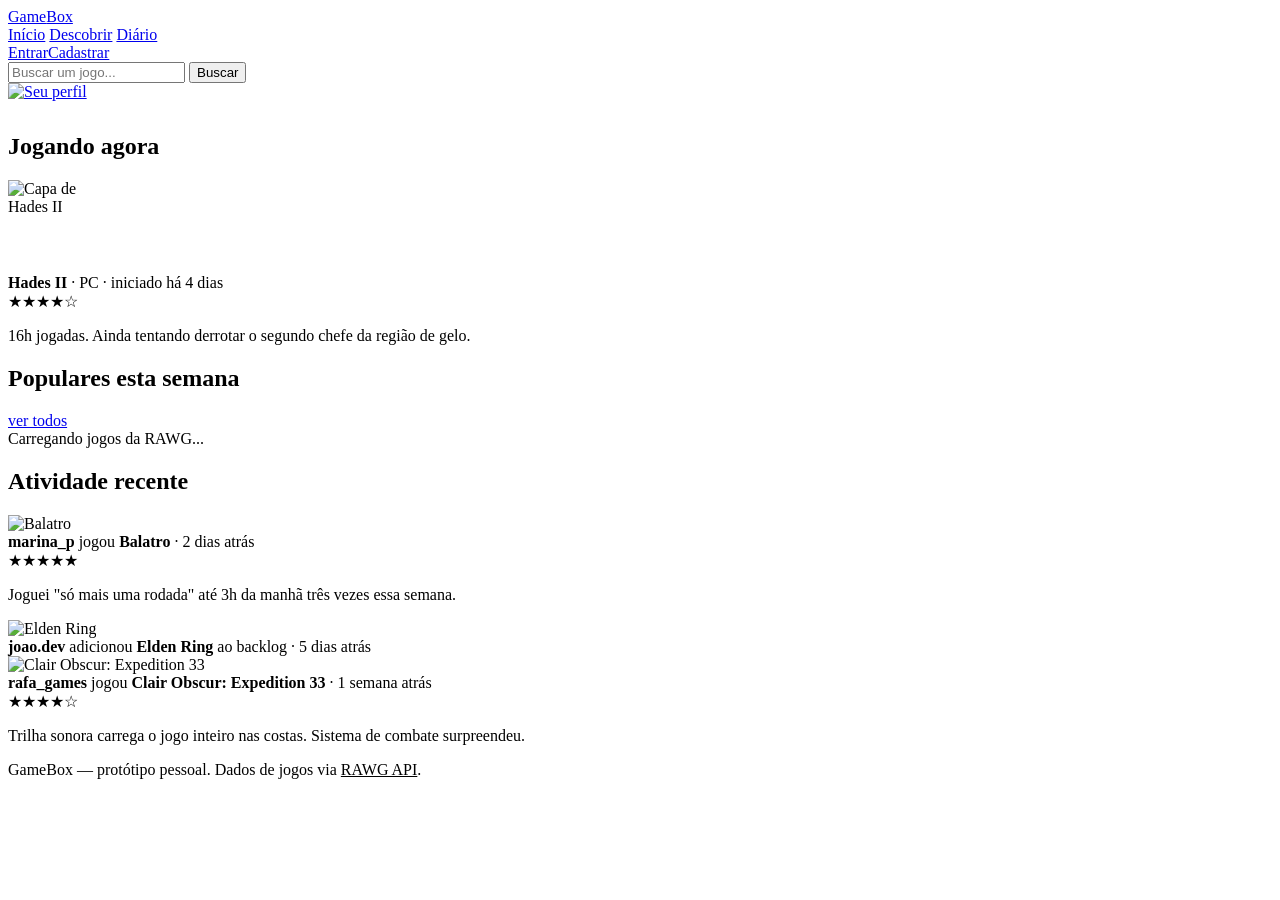
==== index.html @ ae551d5a "Add initial HTML structure for GameBox" ====
<!DOCTYPE html>
<html lang="pt-BR">
<head>
<meta charset="UTF-8">
<meta name="viewport" content="width=device-width, initial-scale=1.0">
<title>GameBox — seu diário de jogos</title>
<link rel="stylesheet" href="style.css">
</head>
<body>

<!-- ===================== NAV =====================
     Se for virar PHP, esse bloco é um ótimo candidato pra header.php
     (fica igual em index.php, game.php e profile.php). -->
<nav class="nav">
  <div class="container nav-inner">
    <a href="index.html" class="logo">Game<span>Box</span></a>
    <div class="nav-links">
      <a href="index.html" class="active">Início</a>
      <a href="descobrir.php">Descobrir</a>
      <a href="diario.php">Diário</a>
    </div>
    <div class="nav-right"><a class="auth-link" href="login.php">Entrar</a><a class="auth-link" href="cadastro.php">Cadastrar</a>
      <form class="search-form" action="index.html" method="get">
        <input class="search" name="search" type="search" placeholder="Buscar um jogo..." aria-label="Buscar um jogo">
        <button type="submit">Buscar</button>
      </form>
      <a href="perfil.php"><img class="avatar" src="https://placehold.co/64x64/232a36/8890a0?text=EU" alt="Seu perfil"></a>
    </div>
  </div>
</nav>

<main class="container">

  <!-- ===================== JOGANDO AGORA =====================
       PHP: aqui normalmente entraria 1 registro (o "currently playing"
       do usuário logado), então não precisa de loop — é só 1 SELECT. -->
  <div class="section-head" style="margin-top:32px;">
    <h2>Jogando agora</h2>
  </div>
  <div class="entry" style="border-bottom:none;">
    <div class="cover-sm" style="width:70px; height:94px;">
      <img src="https://placehold.co/300x400/1a1f29/e8a33d?text=Hades+II" alt="Capa de Hades II">
    </div>
    <div>
      <div class="meta"><strong>Hades II</strong> · PC · iniciado há 4 dias</div>
      <div class="stars">★★★★☆</div>
      <p>16h jogadas. Ainda tentando derrotar o segundo chefe da região de gelo.</p>
    </div>
  </div>

  <!-- ===================== POPULARES =====================
       JS: essa div é o alvo natural pra getPopularGames() do rawg-api.js —
       ver comentário no fim do arquivo com o exemplo de preenchimento.
       PHP: se preferir montar no servidor, isso vira um foreach($jogos as $jogo). -->
  <div class="section-head">
    <h2>Populares esta semana</h2>
    <a href="#">ver todos</a>
  </div>
  <div class="game-grid" id="popular-games">
    <div class="api-loading">Carregando jogos da RAWG...</div>
  </div>

  <!-- ===================== ATIVIDADE DE AMIGOS =====================
       PHP: aqui entra um foreach($atividades as $a) — cada item é
       um registro de log (quem, o quê, nota, comentário). -->
  <div class="section-head">
    <h2>Atividade recente</h2>
  </div>
  <div id="activity-feed">

    <!-- LOOP START -->
    <div class="entry">
      <div class="cover-sm"><img src="https://placehold.co/300x400/1a1f29/edeef0?text=Balatro" alt="Balatro"></div>
      <div>
        <div class="meta"><strong>marina_p</strong> jogou <strong>Balatro</strong> · 2 dias atrás</div>
        <div class="stars">★★★★★</div>
        <p>Joguei "só mais uma rodada" até 3h da manhã três vezes essa semana.</p>
      </div>
    </div>
    <!-- LOOP END -->

    <div class="entry">
      <div class="cover-sm"><img src="https://placehold.co/300x400/1a1f29/edeef0?text=Elden+Ring" alt="Elden Ring"></div>
      <div>
        <div class="meta"><strong>joao.dev</strong> adicionou <strong>Elden Ring</strong> ao backlog · 5 dias atrás</div>
      </div>
    </div>

    <div class="entry">
      <div class="cover-sm"><img src="https://placehold.co/300x400/1a1f29/edeef0?text=Clair+Obscur" alt="Clair Obscur: Expedition 33"></div>
      <div>
        <div class="meta"><strong>rafa_games</strong> jogou <strong>Clair Obscur: Expedition 33</strong> · 1 semana atrás</div>
        <div class="stars">★★★★☆</div>
        <p>Trilha sonora carrega o jogo inteiro nas costas. Sistema de combate surpreendeu.</p>
      </div>
    </div>

  </div>

</main>

<!-- footer.php seria outro bom candidato de include -->
<footer class="site-footer">
  <div class="container">
    GameBox — protótipo pessoal. Dados de jogos via <a href="https://rawg.io" style="color:var(--teal)">RAWG API</a>.
  </div>
</footer>

<script src="rawg-api.js"></script>
<script src="app.js"></script>
</body>
</html>
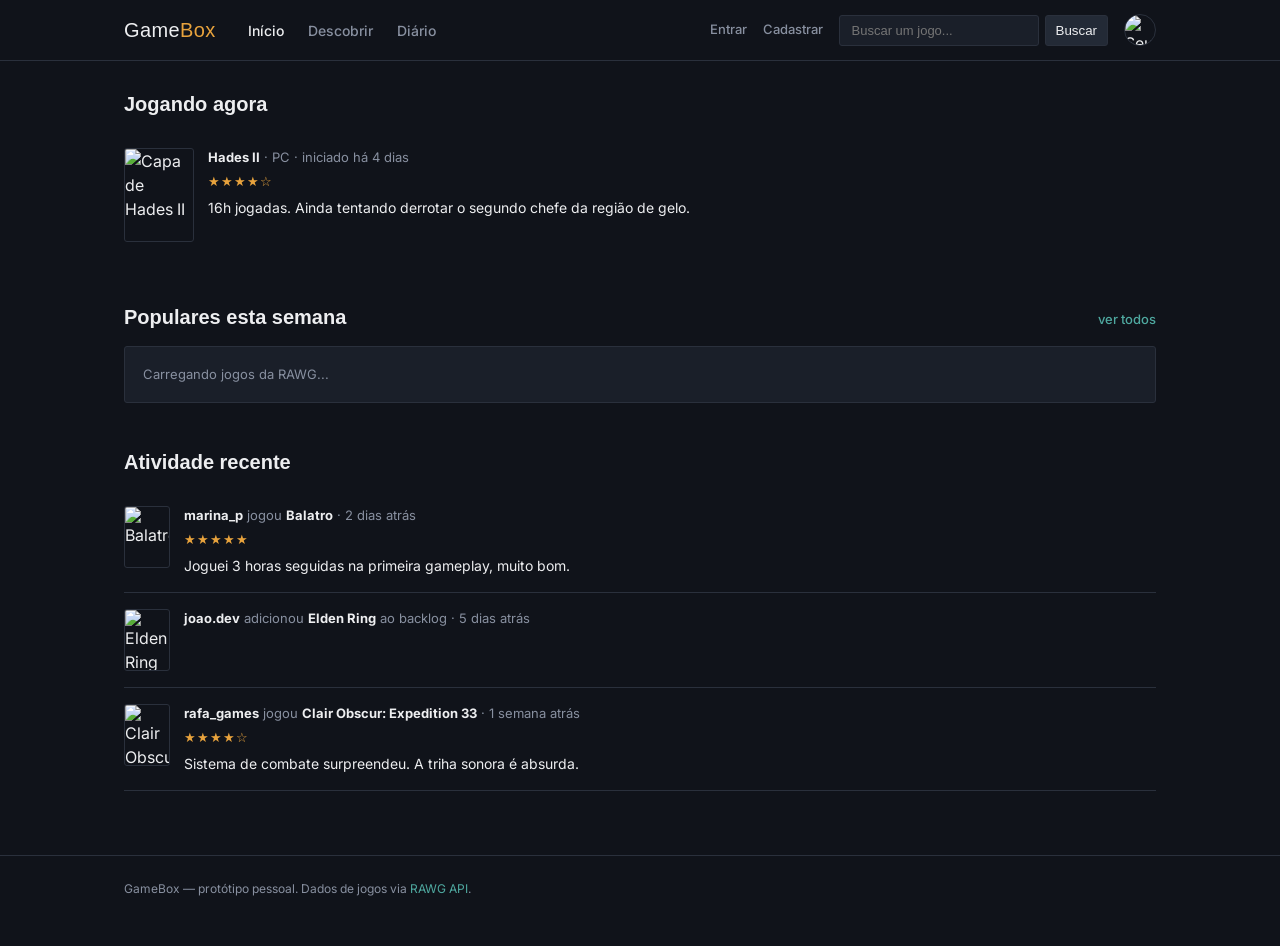
==== commit 54715207: "Modifiquei os comentários dos usuários que aparecem na pagina inicial" ====
--- a/index.html
+++ b/index.html
@@ -8,9 +8,7 @@
 </head>
 <body>
 
-<!-- ===================== NAV =====================
-     Se for virar PHP, esse bloco é um ótimo candidato pra header.php
-     (fica igual em index.php, game.php e profile.php). -->
+
 <nav class="nav">
   <div class="container nav-inner">
     <a href="index.html" class="logo">Game<span>Box</span></a>
@@ -31,9 +29,7 @@
 
 <main class="container">
 
-  <!-- ===================== JOGANDO AGORA =====================
-       PHP: aqui normalmente entraria 1 registro (o "currently playing"
-       do usuário logado), então não precisa de loop — é só 1 SELECT. -->
+ 
   <div class="section-head" style="margin-top:32px;">
     <h2>Jogando agora</h2>
   </div>
@@ -48,10 +44,7 @@
     </div>
   </div>
 
-  <!-- ===================== POPULARES =====================
-       JS: essa div é o alvo natural pra getPopularGames() do rawg-api.js —
-       ver comentário no fim do arquivo com o exemplo de preenchimento.
-       PHP: se preferir montar no servidor, isso vira um foreach($jogos as $jogo). -->
+ 
   <div class="section-head">
     <h2>Populares esta semana</h2>
     <a href="#">ver todos</a>
@@ -60,9 +53,7 @@
     <div class="api-loading">Carregando jogos da RAWG...</div>
   </div>
 
-  <!-- ===================== ATIVIDADE DE AMIGOS =====================
-       PHP: aqui entra um foreach($atividades as $a) — cada item é
-       um registro de log (quem, o quê, nota, comentário). -->
+  
   <div class="section-head">
     <h2>Atividade recente</h2>
   </div>
@@ -74,7 +65,7 @@
       <div>
         <div class="meta"><strong>marina_p</strong> jogou <strong>Balatro</strong> · 2 dias atrás</div>
         <div class="stars">★★★★★</div>
-        <p>Joguei "só mais uma rodada" até 3h da manhã três vezes essa semana.</p>
+        <p>Joguei 3 horas seguidas na primeira gameplay, muito bom.</p>
       </div>
     </div>
     <!-- LOOP END -->
@@ -91,7 +82,7 @@
       <div>
         <div class="meta"><strong>rafa_games</strong> jogou <strong>Clair Obscur: Expedition 33</strong> · 1 semana atrás</div>
         <div class="stars">★★★★☆</div>
-        <p>Trilha sonora carrega o jogo inteiro nas costas. Sistema de combate surpreendeu.</p>
+        <p>Sistema de combate surpreendeu. A triha sonora é absurda.</p>
       </div>
     </div>
 
--- a/style.css
+++ b/style.css
@@ -0,0 +1,581 @@
+
+
+@import url('https://fonts.googleapis.com/css2?family=Archivo+Expanded:wght@600;700&family=Inter:wght@400;500;600&family=IBM+Plex+Mono:wght@500&display=swap');
+
+:root {
+  --ink: #10131a;
+  --surface: #1a1f29;
+  --surface-raised: #232a36;
+  --hairline: #2a303c;
+  --amber: #e8a33d;
+  --teal: #4fa9a0;
+  --text: #edeef0;
+  --muted: #8890a0;
+
+  --font-display: 'Archivo Expanded', 'Arial Narrow', sans-serif;
+  --font-body: 'Inter', system-ui, sans-serif;
+  --font-mono: 'IBM Plex Mono', monospace;
+
+  --radius: 3px;
+}
+
+* { box-sizing: border-box; }
+
+html, body {
+  margin: 0;
+  padding: 0;
+  background: var(--ink);
+  color: var(--text);
+  font-family: var(--font-body);
+  line-height: 1.5;
+}
+
+img { max-width: 100%; display: block; }
+
+a { color: inherit; text-decoration: none; }
+
+h1, h2, h3 {
+  font-family: var(--font-display);
+  font-weight: 700;
+  line-height: 1.15;
+  margin: 0;
+}
+
+.container {
+  max-width: 1080px;
+  margin: 0 auto;
+  padding: 0 24px;
+}
+
+/* ---------- Nav ---------- */
+
+.nav {
+  border-bottom: 1px solid var(--hairline);
+  background: var(--ink);
+  position: sticky;
+  top: 0;
+  z-index: 10;
+}
+
+.nav-inner {
+  display: flex;
+  align-items: center;
+  gap: 32px;
+  height: 60px;
+}
+
+.logo {
+  font-family: var(--font-display);
+  font-size: 20px;
+  letter-spacing: 0.02em;
+}
+
+.logo span { color: var(--amber); }
+
+.nav-links {
+  display: flex;
+  gap: 24px;
+  font-size: 14px;
+  font-weight: 500;
+  color: var(--muted);
+}
+
+.nav-links a:hover, .nav-links a.active { color: var(--text); }
+
+.nav-right {
+  margin-left: auto;
+  display: flex;
+  align-items: center;
+  gap: 16px;
+}
+
+.search {
+  background: var(--surface);
+  border: 1px solid var(--hairline);
+  border-radius: var(--radius);
+  padding: 7px 12px;
+  font-size: 13px;
+  color: var(--muted);
+  width: 200px;
+}
+
+.search-form {
+  position: relative;
+  display: flex;
+  align-items: center;
+  gap: 6px;
+}
+
+.search-form button {
+  background: var(--surface-raised);
+  border: 1px solid var(--hairline);
+  border-radius: var(--radius);
+  color: var(--text);
+  padding: 7px 10px;
+  cursor: pointer;
+}
+
+.search-form button:hover { border-color: var(--teal); }
+
+.search-suggestions {
+  position: absolute;
+  top: calc(100% + 6px);
+  left: 0;
+  right: 0;
+  z-index: 30;
+  overflow: hidden;
+  border: 1px solid var(--hairline);
+  border-radius: var(--radius);
+  background: var(--surface);
+  box-shadow: 0 12px 28px rgba(0, 0, 0, .38);
+}
+
+.search-suggestions[hidden] { display: none; }
+
+.search-suggestion {
+  display: flex;
+  align-items: center;
+  gap: 10px;
+  width: 100%;
+  min-height: 54px;
+  padding: 7px 10px;
+  border: 0;
+  border-bottom: 1px solid var(--hairline);
+  background: transparent;
+  color: var(--text);
+  text-align: left;
+  cursor: pointer;
+}
+
+.search-suggestion:last-child { border-bottom: 0; }
+.search-suggestion:hover,
+.search-suggestion.is-active { background: var(--surface-raised); }
+.search-suggestion img { width: 30px; height: 40px; object-fit: cover; border-radius: 2px; }
+.search-suggestion-name { flex: 1; min-width: 0; overflow: hidden; text-overflow: ellipsis; white-space: nowrap; font-size: 13px; }
+.search-suggestion-year { color: var(--muted); font-size: 11px; }
+
+.avatar {
+  width: 32px;
+  height: 32px;
+  border-radius: 50%;
+  object-fit: cover;
+  border: 1px solid var(--hairline);
+}
+
+.account-link, .logout-link { display: inline-flex; align-items: center; gap: 8px; color: var(--muted); font-size: 13px; }
+.account-link:hover, .logout-link:hover { color: var(--text); }
+.account-name { max-width: 130px; overflow: hidden; text-overflow: ellipsis; white-space: nowrap; }
+.nav-avatar-letter { display: grid; place-items: center; width: 32px; height: 32px; flex: 0 0 auto; border: 1px solid var(--hairline); border-radius: 50%; background: var(--surface-raised); color: var(--teal); font-weight: 600; }
+
+/* ---------- Buttons ---------- */
+
+.btn {
+  display: inline-flex;
+  align-items: center;
+  gap: 6px;
+  font-family: var(--font-body);
+  font-weight: 600;
+  font-size: 13px;
+  padding: 9px 16px;
+  border-radius: var(--radius);
+  border: 1px solid var(--hairline);
+  background: var(--surface);
+  color: var(--text);
+  cursor: pointer;
+}
+
+.btn:hover { border-color: var(--muted); }
+
+.btn-primary {
+  background: var(--amber);
+  border-color: var(--amber);
+  color: #1a1204;
+}
+
+.btn-primary:hover { background: #f2ae4c; border-color: #f2ae4c; }
+
+/* ---------- Section headers ---------- */
+
+.section-head {
+  display: flex;
+  align-items: baseline;
+  justify-content: space-between;
+  margin: 48px 0 16px;
+}
+
+.section-head h2 { font-size: 20px; }
+
+.section-head a { font-size: 13px; color: var(--teal); font-weight: 500; }
+
+/* ---------- Game cards (shelf grid) ---------- */
+
+.game-grid {
+  display: grid;
+  grid-template-columns: repeat(auto-fill, minmax(140px, 1fr));
+  gap: 16px;
+}
+
+.game-card { display: block; }
+
+.game-card .cover {
+  aspect-ratio: 3 / 4;
+  border-radius: var(--radius);
+  overflow: hidden;
+  border: 1px solid var(--hairline);
+  background: var(--surface);
+}
+
+.game-card .cover img { width: 100%; height: 100%; object-fit: cover; }
+
+.game-card .title {
+  margin-top: 8px;
+  font-size: 13px;
+  font-weight: 600;
+}
+
+.game-card .year { font-size: 12px; color: var(--muted); }
+
+.hero {
+  display: grid;
+  grid-template-columns: minmax(0, 240px) minmax(0, 1fr);
+  align-items: start;
+  gap: 28px;
+  padding: 40px 0 24px;
+  border-bottom: 1px solid var(--hairline);
+}
+
+.cover-big { width: 220px; max-width: 100%; overflow: hidden; border: 1px solid var(--hairline); border-radius: var(--radius); }
+.cover-big img { width: 100%; aspect-ratio: 3 / 4; object-fit: cover; }
+.hero h1 { margin-bottom: 6px; font-size: 30px; overflow-wrap: anywhere; }
+.subtitle { margin: 8px 0 14px; color: var(--muted); font-size: 13px; }
+.rating-block { display: flex; align-items: center; flex-wrap: wrap; gap: 8px; margin: 16px 0; }
+.hero .rating-block { margin-top: 4px; }
+.rating-block .stars { font-size: 20px; }
+.desc { max-width: 60ch; margin: 16px 0; color: var(--text); font-size: 14px; }
+.actions { display: flex; flex-wrap: wrap; gap: 8px; margin-top: 16px; }
+
+.shots {
+  display: grid;
+  grid-template-columns: repeat(3, minmax(0, 1fr));
+  gap: 12px;
+}
+
+.shots img { width: 100%; aspect-ratio: 16 / 9; object-fit: cover; border: 1px solid var(--hairline); border-radius: var(--radius); }
+
+.profile-head { display: flex; align-items: center; gap: 18px; margin-top: 32px; min-width: 0; }
+.avatar-lg { width: 112px; height: 112px; flex: 0 0 auto; object-fit: cover; border: 1px solid var(--hairline); border-radius: 50%; }
+.profile-head h1 { overflow-wrap: anywhere; }
+.handle { margin-top: 5px; color: var(--muted); font-size: 13px; }
+.tabs { display: flex; flex-wrap: wrap; gap: 20px; margin-top: 30px; border-bottom: 1px solid var(--hairline); }
+.tabs a { padding: 0 0 10px; color: var(--muted); }
+.tabs a.active, .tabs a:hover { color: var(--text); border-bottom: 2px solid var(--teal); }
+.favorites-grid { display: grid; grid-template-columns: repeat(4, minmax(0, 1fr)); gap: 16px; }
+
+.profile-page { padding-top: 26px; padding-bottom: 64px; }
+.profile-page .profile-head { padding: 12px 0 24px; border-bottom: 1px solid var(--hairline); }
+.profile-page .profile-head .auth-subtitle { margin: 5px 0 0; }
+.profile-settings { display: flex; align-items: center; justify-content: space-between; flex-wrap: wrap; gap: 16px; margin-top: 22px; padding: 18px 0; border-bottom: 1px solid var(--hairline); }
+.profile-settings h2 { font-size: 16px; }
+.profile-settings p { margin: 4px 0 0; font-size: 12px; }
+.avatar-form { display: flex; align-items: center; flex-wrap: wrap; gap: 8px; }
+.profile-stats { padding: 22px 0 4px; }
+.review-form { display: grid; gap: 10px; max-width: 680px; margin: 0 0 22px; padding: 18px; border: 1px solid var(--hairline); border-radius: var(--radius); background: var(--surface); }
+.review-form h3 { font-size: 16px; }
+.review-form label { color: var(--muted); font-size: 12px; }
+.review-form textarea { resize: vertical; }
+.review-rating-input { max-width: 150px; }
+.review-form .btn { justify-self: start; }
+.form-feedback { min-height: 18px; margin: 0; color: var(--muted); font-size: 12px; }
+.form-feedback.success { color: var(--teal); }
+.form-feedback.error { color: #e06c75; }
+.review-list { display: grid; gap: 10px; }
+.review-card { padding: 16px; border: 1px solid var(--hairline); border-radius: var(--radius); background: var(--surface); }
+.review-card-head { display: flex; justify-content: space-between; flex-wrap: wrap; gap: 8px; font-size: 14px; font-weight: 600; }
+.review-card p { margin: 10px 0 0; color: var(--muted); font-size: 14px; white-space: pre-wrap; overflow-wrap: anywhere; }
+.comment-entry { align-items: flex-start; }
+.comment-avatar { display: grid; place-items: center; width: 42px; height: 42px; flex: 0 0 auto; overflow: hidden; border: 1px solid var(--hairline); border-radius: 50%; background: var(--surface-raised); color: var(--teal); font-weight: 600; }
+.comment-avatar img { width: 100%; height: 100%; object-fit: cover; }
+.visually-hidden { position: absolute; width: 1px; height: 1px; padding: 0; margin: -1px; overflow: hidden; clip: rect(0, 0, 0, 0); white-space: nowrap; border: 0; }
+
+/* ---------- Rating stars ---------- */
+
+.stars {
+  color: var(--amber);
+  font-family: var(--font-mono);
+  font-size: 13px;
+  letter-spacing: 1px;
+}
+
+/* ---------- Tags ---------- */
+
+.tag {
+  display: inline-block;
+  font-size: 12px;
+  font-weight: 500;
+  color: var(--teal);
+  border: 1px solid var(--hairline);
+  border-radius: var(--radius);
+  padding: 3px 9px;
+  margin: 0 6px 6px 0;
+}
+
+/* ---------- Activity / diary entries ---------- */
+
+.entry {
+  display: flex;
+  gap: 14px;
+  padding: 16px 0;
+  border-bottom: 1px solid var(--hairline);
+}
+
+.entry .cover-sm {
+  width: 46px;
+  height: 62px;
+  border-radius: var(--radius);
+  overflow: hidden;
+  flex-shrink: 0;
+  border: 1px solid var(--hairline);
+}
+
+.entry .cover-sm img { width: 100%; height: 100%; object-fit: cover; }
+
+.entry .meta { font-size: 13px; color: var(--muted); margin-bottom: 4px; }
+
+.entry .meta strong { color: var(--text); }
+
+.entry p { margin: 6px 0 0; font-size: 14px; color: var(--text); }
+
+/* ---------- Stat blocks (mono numbers) ---------- */
+
+.stat {
+  text-align: left;
+}
+
+.stat .num {
+  font-family: var(--font-mono);
+  font-size: 24px;
+  font-weight: 500;
+}
+
+.stat .label { font-size: 12px; color: var(--muted); }
+
+.stat-row { display: flex; gap: 40px; }
+
+/* ---------- Footer ---------- */
+
+.site-footer {
+  border-top: 1px solid var(--hairline);
+  margin-top: 64px;
+  padding: 24px 0 48px;
+  color: var(--muted);
+  font-size: 12px;
+}
+
+/* ---------- Responsive ---------- */
+
+@media (max-width: 640px) {
+  .stat-row { gap: 24px; flex-wrap: wrap; }
+}
+
+
+/* ---------- GameBox / API ---------- */
+
+.api-loading,
+.api-error,
+.api-results-title {
+  grid-column: 1 / -1;
+  padding: 18px;
+  border: 1px solid var(--hairline);
+  background: var(--surface);
+  color: var(--muted);
+  border-radius: var(--radius);
+  font-size: 13px;
+}
+
+.api-error { color: #e8a33d; }
+.api-results-title {
+  padding: 0 0 4px;
+  border: 0;
+  background: transparent;
+  color: var(--text);
+  font-family: var(--font-display);
+  font-size: 18px;
+}
+
+.api-status {
+  color: var(--muted);
+  font-size: 12px;
+  padding-top: 18px;
+}
+
+.auth-link {
+  color: var(--muted);
+  font-size: 13px;
+  font-weight: 500;
+}
+
+.auth-link:hover { color: var(--text); }
+
+/* ---------- Login / Cadastro ---------- */
+
+.auth-page {
+  min-height: calc(100vh - 61px);
+  display: flex;
+  align-items: center;
+  justify-content: center;
+  padding: 48px 24px;
+}
+
+.auth-card {
+  width: min(100%, 430px);
+  background: var(--surface);
+  border: 1px solid var(--hairline);
+  border-radius: 6px;
+  padding: 34px;
+  box-shadow: 0 18px 50px rgba(0,0,0,.25);
+}
+
+.auth-brand {
+  font-family: var(--font-display);
+  font-size: 22px;
+  margin-bottom: 28px;
+}
+
+.auth-brand span { color: var(--amber); }
+
+.auth-card h1 { font-size: 27px; margin-bottom: 8px; }
+
+.auth-subtitle {
+  color: var(--muted);
+  font-size: 13px;
+  margin: 0 0 26px;
+}
+
+.auth-card label {
+  display: block;
+  font-size: 12px;
+  color: var(--muted);
+  margin: 15px 0 7px;
+}
+
+.auth-input {
+  width: 100%;
+  padding: 11px 12px;
+  background: var(--ink);
+  color: var(--text);
+  border: 1px solid var(--hairline);
+  border-radius: var(--radius);
+  outline: none;
+  font: inherit;
+}
+
+.auth-input:focus { border-color: var(--teal); }
+
+.auth-button {
+  width: 100%;
+  justify-content: center;
+  margin-top: 22px;
+}
+
+.auth-message {
+  color: var(--teal);
+  font-size: 12px;
+  min-height: 18px;
+  margin: 12px 0 0;
+}
+
+.auth-footer {
+  color: var(--muted);
+  font-size: 12px;
+  text-align: center;
+  margin: 24px 0 0;
+}
+
+.auth-footer a { color: var(--teal); }
+
+/* ---------- Descobrir / Diário ---------- */
+.eyebrow{font-family:var(--font-mono);font-size:11px;color:var(--teal);letter-spacing:.12em}
+.discover-hero{padding:48px 0 12px;border-bottom:1px solid var(--hairline)}
+.discover-hero h1{font-size:34px;margin:7px 0}
+.discover-hero p{color:var(--muted);margin:0}
+.diary-page{padding-bottom:60px}
+.diary-stats{margin:20px 0 34px;padding:18px 0;border-top:1px solid var(--hairline);border-bottom:1px solid var(--hairline)}
+.diary-list{display:flex;flex-direction:column}
+.diary-card{display:flex;gap:18px;padding:18px 0;border-bottom:1px solid var(--hairline)}
+.diary-cover{width:82px;height:110px;flex-shrink:0;overflow:hidden;border-radius:var(--radius);border:1px solid var(--hairline)}
+.diary-cover img{width:100%;height:100%;object-fit:cover}
+.diary-content{flex:1;min-width:0}
+.diary-top{display:flex;justify-content:space-between;gap:12px}
+.diary-title{font-weight:700;font-size:16px}.diary-title:hover{color:var(--teal)}
+.diary-meta{font-size:12px;color:var(--muted);margin-top:3px}.diary-rating{color:var(--amber);font-family:var(--font-mono)}
+.diary-content p{margin:10px 0 0;font-size:14px}.muted{color:var(--muted)!important}
+.empty-state{padding:50px 0;color:var(--muted)}.empty-state h2{color:var(--text);margin-bottom:8px}.empty-state a{color:var(--teal)}
+.api-results-title{grid-column:1/-1;font-weight:600;margin-bottom:-4px}
+.btn.is-active{border-color:var(--teal);color:var(--teal)}
+.avatar-letter{display:flex;align-items:center;justify-content:center;background:var(--surface-raised);font-family:var(--font-mono);color:var(--teal);font-size:18px}
+.modal-backdrop{display:none;position:fixed;inset:0;background:rgba(0,0,0,.72);z-index:50;align-items:center;justify-content:center;padding:20px}
+.modal-backdrop.open{display:flex}.modal-card{position:relative;background:var(--surface);border:1px solid var(--hairline);border-radius:var(--radius);width:min(520px,100%);padding:28px}.modal-card h2{margin-bottom:4px}.modal-card label{display:block;font-size:12px;color:var(--muted);margin:16px 0 6px}.modal-close{position:absolute;right:12px;top:8px;background:none;border:0;color:var(--muted);font-size:28px;cursor:pointer}.modal-card textarea{resize:vertical}.modal-card select{appearance:auto}
+@media (max-width: 900px) {
+  .nav-inner { gap: 14px; }
+  .nav-links { gap: 14px; }
+  .nav-right .auth-link { display: none; }
+  .nav-right { min-width: 0; gap: 10px; }
+  .search-form { min-width: 0; }
+  .diary-stats { gap: 22px; flex-wrap: wrap; }
+  .diary-card { gap: 12px; }
+  .account-name { max-width: 90px; }
+}
+
+@media (max-width: 760px) {
+  .nav-inner { height: auto; min-height: 60px; flex-wrap: wrap; gap: 8px 14px; padding: 10px 0; }
+  .nav-right { flex: 1; }
+  .nav-links { order: 3; width: 100%; justify-content: space-between; padding-top: 8px; border-top: 1px solid var(--hairline); }
+  .search-form { flex: 1; }
+  .search-form .search { width: 100%; min-width: 0; }
+  .search-form button { flex: 0 0 auto; padding: 7px 8px; }
+  .hero { grid-template-columns: minmax(0, 160px) minmax(0, 1fr); gap: 18px; }
+  .hero h1 { font-size: 26px; }
+  .shots { grid-template-columns: repeat(2, minmax(0, 1fr)); }
+  .favorites-grid { grid-template-columns: repeat(3, minmax(0, 1fr)); }
+}
+
+@media (max-width: 520px) {
+  .container { padding-right: 16px; padding-left: 16px; }
+  .section-head { align-items: flex-start; gap: 10px; }
+  .section-head h2 { font-size: 18px; }
+  .hero { grid-template-columns: minmax(0, 1fr); gap: 18px; }
+  .cover-big { width: 150px; }
+  .hero h1 { font-size: 24px; }
+  .actions .btn { flex: 1 1 140px; justify-content: center; }
+  .game-grid { grid-template-columns: repeat(2, minmax(0, 1fr)); gap: 12px; }
+  .favorites-grid { grid-template-columns: repeat(2, minmax(0, 1fr)); gap: 12px; }
+  .profile-head { gap: 14px; margin-top: 24px; }
+  .avatar-lg { width: 76px; height: 76px; }
+  .profile-head h1 { font-size: 22px; }
+  .stat-row { gap: 20px; }
+  .stat { min-width: calc(50% - 10px); }
+  .diary-top { flex-wrap: wrap; }
+  .diary-card { align-items: flex-start; }
+  .diary-cover { width: 68px; height: 92px; }
+  .auth-page { min-height: calc(100vh - 60px); padding: 28px 16px; }
+  .auth-card { padding: 26px 20px; }
+  .modal-backdrop { padding: 12px; }
+  .modal-card { max-height: calc(100dvh - 24px); overflow-y: auto; padding: 24px 18px; }
+  .discover-hero { padding-top: 32px; }
+  .discover-hero h1 { font-size: 28px; }
+  .account-name { max-width: 72px; font-size: 12px; }
+  .profile-settings { align-items: flex-start; }
+  .avatar-form { width: 100%; }
+  .avatar-form .btn { flex: 1; justify-content: center; }
+  .review-form { padding: 14px; }
+}
+
+@media (max-width: 360px) {
+  .container { padding-right: 12px; padding-left: 12px; }
+  .nav-inner { gap: 8px; }
+  .nav-right { gap: 6px; }
+  .search-form { gap: 4px; }
+  .search-form button { padding: 7px 6px; font-size: 12px; }
+  .logo { font-size: 18px; }
+  .nav-links { font-size: 13px; }
+}
